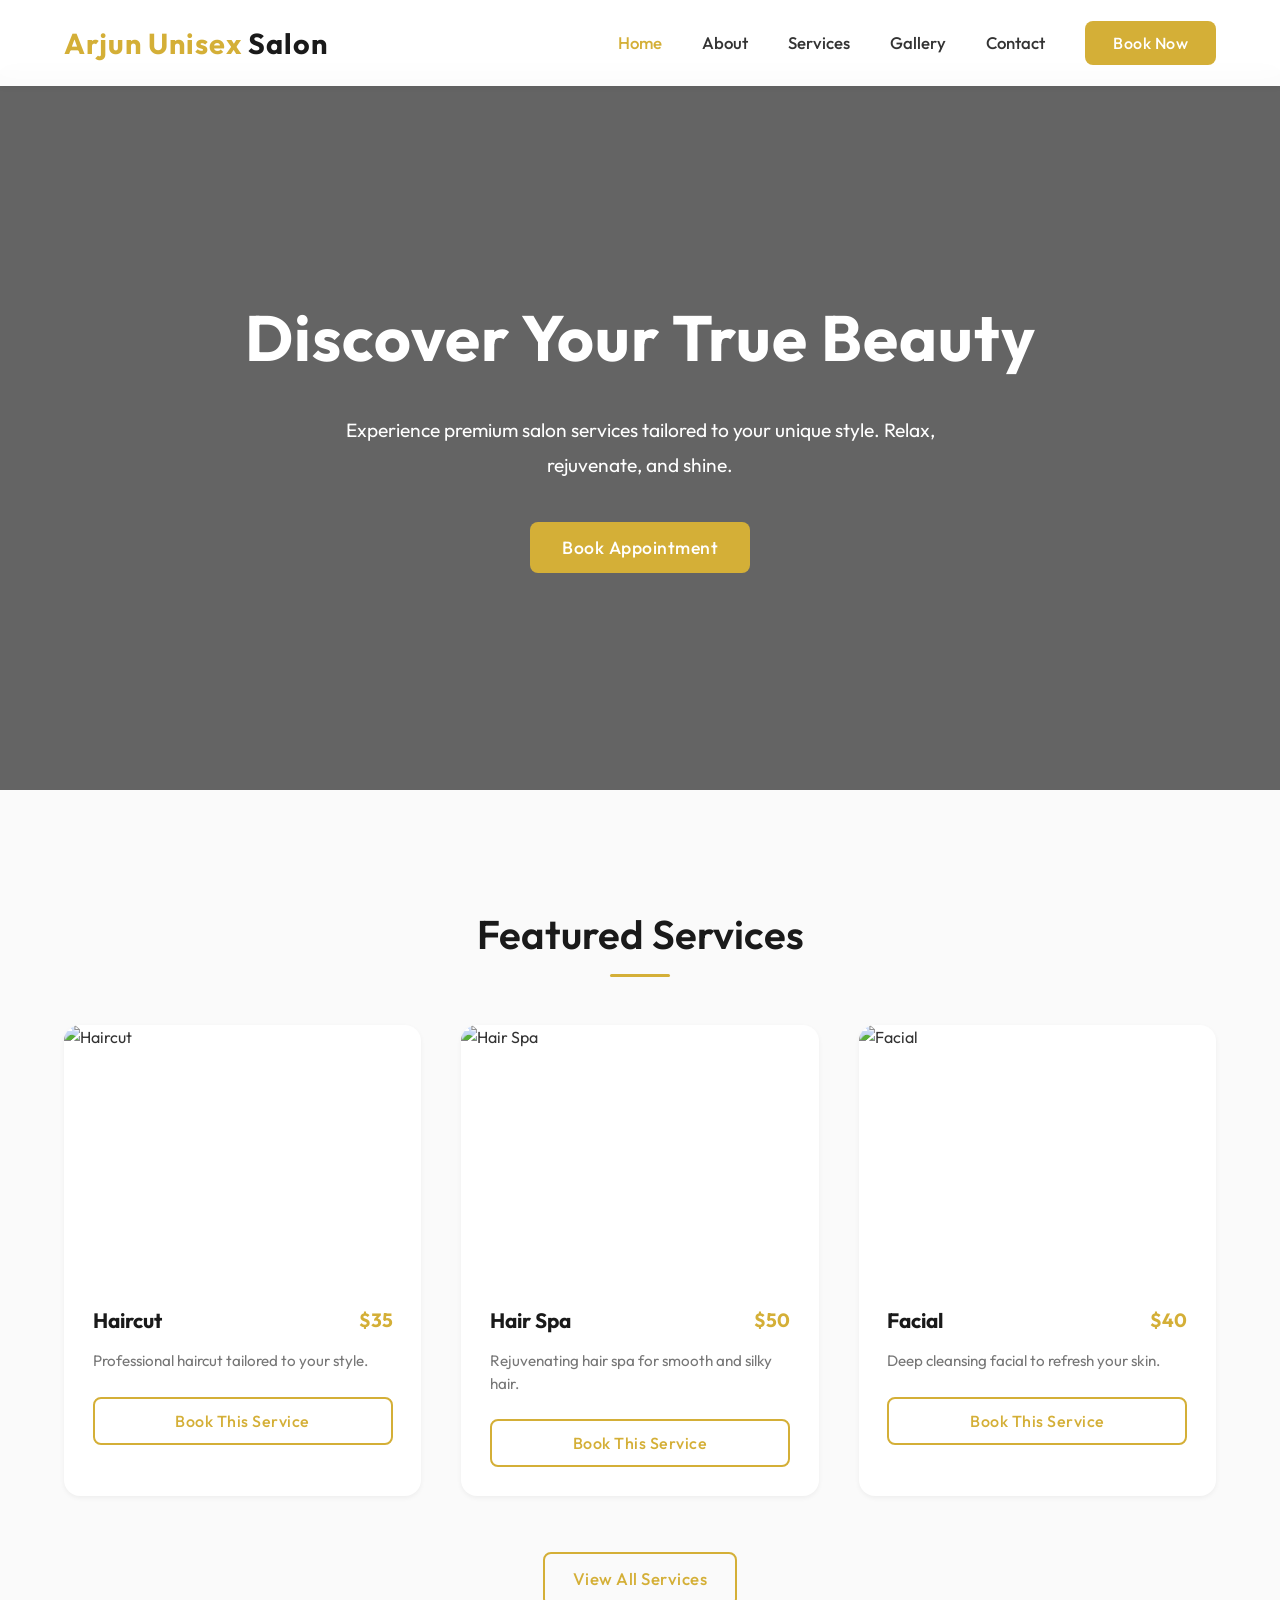
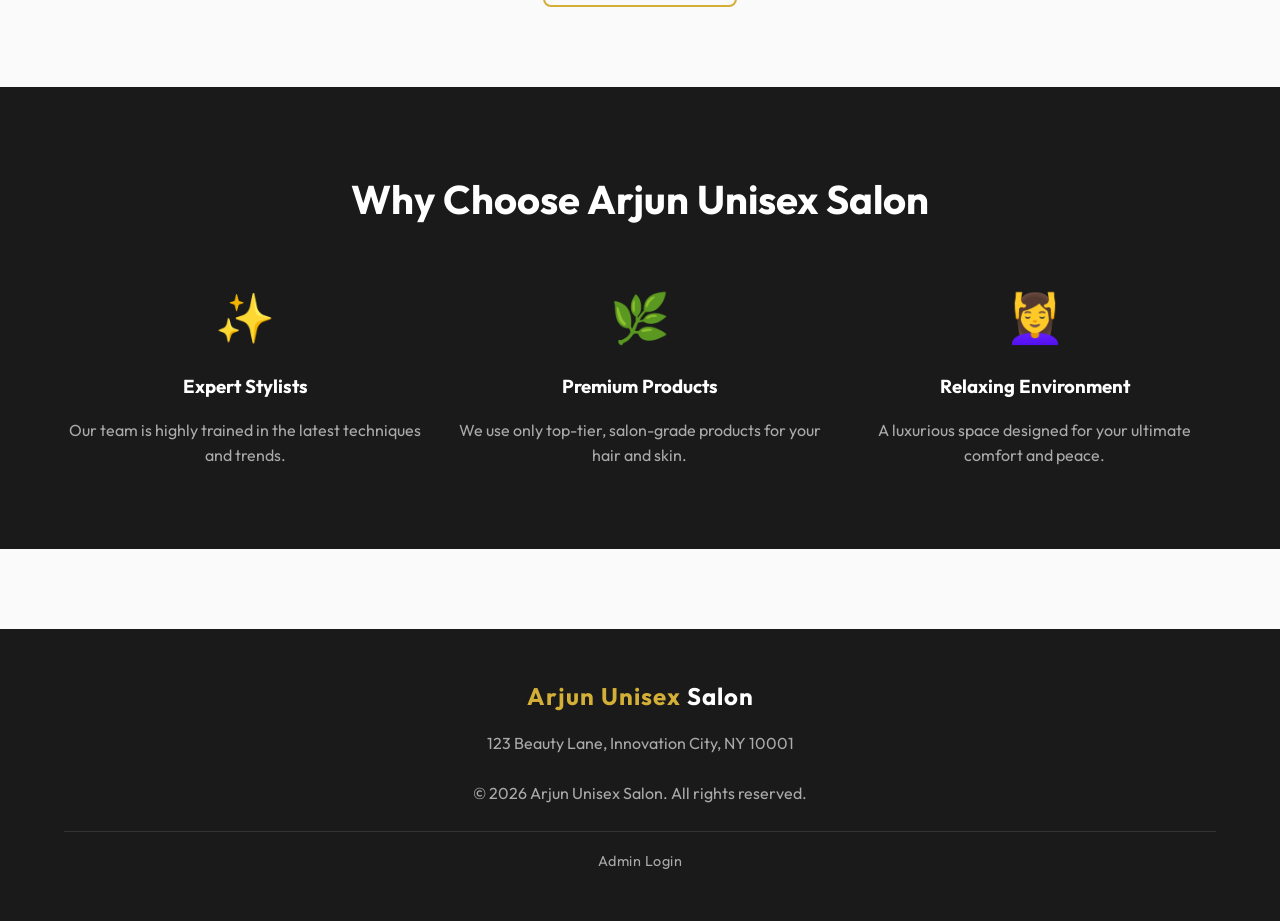
==== index.html @ e4f92613 "Initial commit" ====
<!DOCTYPE html>
<html lang="en">
<head>
    <meta charset="UTF-8">
    <meta name="viewport" content="width=device-width, initial-scale=1.0">
    <title>Arjun Unisex Salon | Elevate Your Beauty</title>
    <link rel="stylesheet" href="css/styles.css">
</head>
<body>
    <header class="navbar">
        <div class="container" style="display: flex; justify-content: space-between; align-items: center; padding: 1.25rem 0;">
            <a href="index.html" class="logo"><span>Arjun Unisex</span> Salon</a>
            <button class="nav-toggle" id="navToggle">☰</button>
            <ul class="nav-links" id="navLinks">
                <li><a href="index.html">Home</a></li>
                <li><a href="about.html">About</a></li>
                <li><a href="services.html">Services</a></li>
                <li><a href="gallery.html">Gallery</a></li>
                <li><a href="contact.html">Contact</a></li>
                <li><button class="btn btn-primary" onclick="openBookingModal()">Book Now</button></li>
            </ul>
        </div>
    </header>

    <main style="margin-top: 70px;">
        <!-- Hero Section -->
        <section class="hero" style="background: linear-gradient(rgba(0,0,0,0.6), rgba(0,0,0,0.6)), url('https://images.unsplash.com/photo-1560066984-138dadb4c035?auto=format&fit=crop&q=80&w=1600') center/cover no-repeat; padding: 8rem 0; color: white; text-align: center; min-height: 80vh; display: flex; align-items: center;">
            <div class="container fade-in">
                <h1 style="font-size: 4rem; margin-bottom: 1.5rem; font-weight: 700; letter-spacing: 1px;">Discover Your True Beauty</h1>
                <p style="font-size: 1.2rem; margin-bottom: 2.5rem; max-width: 600px; margin-left: auto; margin-right: auto; line-height: 1.8;">Experience premium salon services tailored to your unique style. Relax, rejuvenate, and shine.</p>
                <button class="btn btn-primary" onclick="openBookingModal()" style="font-size: 1.1rem; padding: 14px 32px;">Book Appointment</button>
            </div>
        </section>

        <!-- Featured Services Preview -->
        <section class="container mt-2" style="padding: 5rem 0;">
            <h2 class="section-title">Featured Services</h2>
            <div id="featured-services" style="display: grid; grid-template-columns: repeat(auto-fit, minmax(320px, 1fr)); gap: 2.5rem;">
               <!-- Service cards injected by JS -->
            </div>
            <div class="text-center" style="margin-top: 3.5rem;">
                <a href="services.html" class="btn btn-outline" style="font-size: 1.05rem;">View All Services</a>
            </div>
        </section>

        <!-- Why Choose Us -->
        <section style="background-color: var(--secondary-color); color: var(--white); padding: 5rem 0;">
            <div class="container text-center">
                <h2 style="font-size: 2.5rem; margin-bottom: 3rem; color: #fff;">Why Choose Arjun Unisex Salon</h2>
                <div style="display: grid; grid-template-columns: repeat(auto-fit, minmax(250px, 1fr)); gap: 2rem;">
                    <div>
                        <div style="font-size: 3rem; color: var(--primary-color); margin-bottom: 1rem;">✨</div>
                        <h3 class="mb-1">Expert Stylists</h3>
                        <p style="color: #aaa;">Our team is highly trained in the latest techniques and trends.</p>
                    </div>
                    <div>
                        <div style="font-size: 3rem; color: var(--primary-color); margin-bottom: 1rem;">🌿</div>
                        <h3 class="mb-1">Premium Products</h3>
                        <p style="color: #aaa;">We use only top-tier, salon-grade products for your hair and skin.</p>
                    </div>
                    <div>
                        <div style="font-size: 3rem; color: var(--primary-color); margin-bottom: 1rem;">💆‍♀️</div>
                        <h3 class="mb-1">Relaxing Environment</h3>
                        <p style="color: #aaa;">A luxurious space designed for your ultimate comfort and peace.</p>
                    </div>
                </div>
            </div>
        </section>
    </main>

    <!-- Booking Modal -->
    <div class="modal-overlay" id="bookingModal">
        <div class="modal-content">
            <button class="modal-close" onclick="closeBookingModal()">×</button>
            <h2 class="mb-2 text-center" style="color: var(--secondary-color);">Book Appointment</h2>
            <div id="booking-alert" class="alert"></div>
            <form id="bookingForm">
                <div class="form-group">
                    <label for="b-name">Full Name</label>
                    <input type="text" id="b-name" class="form-control" placeholder="John Doe" required>
                </div>
                <div class="form-group">
                    <label for="b-service">Service</label>
                    <select id="b-service" class="form-control" required>
                        <option value="">Select a service</option>
                        <!-- Options injected by JS -->
                    </select>
                </div>
                <div class="form-group">
                    <label for="b-date">Date</label>
                    <input type="date" id="b-date" class="form-control" required>
                </div>
                <div class="form-group">
                    <label for="b-time">Time</label>
                    <input type="time" id="b-time" class="form-control" required>
                </div>
                <button type="submit" class="btn btn-primary" style="width: 100%; margin-top: 1rem;">Confirm Booking</button>
            </form>
        </div>
    </div>

    <footer>
        <div class="container text-center">
            <h3 style="margin-bottom: 1rem; font-size: 1.5rem; letter-spacing: 1px;"><span style="color: var(--primary-color);">Arjun Unisex</span> Salon</h3>
            <p style="margin-bottom: 1.5rem;">123 Beauty Lane, Innovation City, NY 10001</p>
            <p>&copy; <span id="year"></span> Arjun Unisex Salon. All rights reserved.</p>
            <p style="margin-top: 1.5rem; border-top: 1px solid #333; padding-top: 1rem;">
                <a href="admin.html" style="font-size: 0.9rem; letter-spacing: 0.5px;">Admin Login</a>
            </p>
        </div>
    </footer>

    <script src="js/data.js"></script>
    <script src="js/main.js"></script>
    <script src="js/booking.js"></script>
    <script>
        document.addEventListener('DOMContentLoaded', () => {
            const featuredContainer = document.getElementById('featured-services');
            if (featuredContainer) {
                const services = getServices().slice(0, 3);
                services.forEach((service, index) => {
                    featuredContainer.innerHTML += `
                        <div class="service-card" style="animation: fadeIn 0.5s ease-out ${index * 0.2}s backwards;">
                            <img src="${service.image}" alt="${service.name}">
                            <div style="padding: 1.8rem;">
                                <div style="display:flex; justify-content:space-between; align-items:center; margin-bottom: 0.8rem;">
                                    <h3 style="font-size: 1.3rem; color: var(--secondary-color);">${service.name}</h3>
                                    <span style="font-weight:700; color:var(--primary-color); font-size: 1.2rem;">$${service.price}</span>
                                </div>
                                <p style="color: var(--text-light); margin-bottom: 1.5rem; font-size: 0.95rem; line-height: 1.5;">${service.description}</p>
                                <button class="btn btn-outline" style="width: 100%;" onclick="openBookingModal('${service.name}')">Book This Service</button>
                            </div>
                        </div>
                    `;
                });
            }
        });
    </script>
</body>
</html>
---- css/styles.css ----
/* Core Styling & Variables */
@import url('https://fonts.googleapis.com/css2?family=Outfit:wght@300;400;500;600;700&display=swap');

:root {
  --primary-color: #d4af37; /* Premium Gold */
  --primary-hover: #b5952f;
  --secondary-color: #1a1a1a; /* Dark */
  --bg-color: #fafafa;
  --text-color: #333333;
  --text-light: #777777;
  --white: #ffffff;
  --danger: #dc3545;
  --success: #28a745;
  
  --shadow-sm: 0 2px 5px rgba(0,0,0,0.05);
  --shadow-md: 0 4px 10px rgba(0,0,0,0.08);
  --shadow-lg: 0 15px 30px rgba(0,0,0,0.12);
  
  --transition: all 0.3s cubic-bezier(0.25, 0.8, 0.25, 1);
  
  --border-radius: 8px;
  --border-radius-lg: 16px;
}

* {
  margin: 0;
  padding: 0;
  box-sizing: border-box;
}

body {
  font-family: 'Outfit', sans-serif;
  background-color: var(--bg-color);
  color: var(--text-color);
  line-height: 1.6;
  overflow-x: hidden;
}

a {
  text-decoration: none;
  color: inherit;
}

ul {
  list-style: none;
}

img {
  max-width: 100%;
  height: auto;
  display: block;
}

/* Utilities */
.container {
  width: 90%;
  max-width: 1200px;
  margin: 0 auto;
}

.btn {
  display: inline-block;
  padding: 12px 28px;
  border-radius: var(--border-radius);
  font-weight: 500;
  cursor: pointer;
  transition: var(--transition);
  border: none;
  font-family: inherit;
  font-size: 1rem;
  letter-spacing: 0.5px;
}

.btn-primary {
  background-color: var(--primary-color);
  color: var(--white);
}

.btn-primary:hover {
  background-color: var(--primary-hover);
  transform: translateY(-2px);
  box-shadow: var(--shadow-md);
}

.btn-outline {
  background-color: transparent;
  border: 2px solid var(--primary-color);
  color: var(--primary-color);
}
.btn-outline:hover {
  background-color: var(--primary-color);
  color: var(--white);
}

.section-title {
  text-align: center;
  font-size: 2.5rem;
  margin-bottom: 3rem;
  font-weight: 600;
  color: var(--secondary-color);
  position: relative;
}
.section-title::after {
  content: '';
  display: block;
  width: 60px;
  height: 3px;
  background-color: var(--primary-color);
  margin: 0.5rem auto 0;
  border-radius: 2px;
}

.text-center { text-align: center; }
.mt-1 { margin-top: 1rem; }
.mt-2 { margin-top: 2rem; }
.mb-1 { margin-bottom: 1rem; }
.mb-2 { margin-bottom: 2rem; }

/* Navbar */
.navbar {
  background-color: rgba(255, 255, 255, 0.98);
  backdrop-filter: blur(10px);
  position: fixed;
  top: 0;
  width: 100%;
  z-index: 1000;
  box-shadow: var(--shadow-sm);
  transition: var(--transition);
}

.navbar .container {
  display: flex;
  justify-content: space-between;
  align-items: center;
  padding: 1.25rem 0;
}

.logo {
  font-size: 1.8rem;
  font-weight: 700;
  color: var(--secondary-color);
  letter-spacing: 1px;
}

.logo span {
  color: var(--primary-color);
}

.nav-links {
  display: flex;
  gap: 2.5rem;
  align-items: center;
}

.nav-links li a {
  font-weight: 500;
  color: var(--text-color);
  transition: var(--transition);
  font-size: 1.05rem;
}

.nav-links li a:hover,
.nav-links li a.active {
  color: var(--primary-color);
}

.nav-toggle {
  display: none;
  background: none;
  border: none;
  font-size: 1.8rem;
  cursor: pointer;
  color: var(--secondary-color);
}

/* Modals */
.modal-overlay {
  display: none;
  position: fixed;
  top: 0;
  left: 0;
  width: 100%;
  height: 100%;
  background: rgba(0, 0, 0, 0.7);
  z-index: 2000;
  justify-content: center;
  align-items: center;
  backdrop-filter: blur(5px);
  opacity: 0;
  transition: opacity 0.3s ease;
}

.modal-overlay.active {
  display: flex;
  opacity: 1;
}

.modal-content {
  background: var(--white);
  padding: 2.5rem;
  border-radius: var(--border-radius-lg);
  width: 100%;
  max-width: 500px;
  position: relative;
  transform: translateY(-20px);
  transition: transform 0.3s ease, opacity 0.3s ease;
  box-shadow: var(--shadow-lg);
  margin: 1rem;
}

.modal-overlay.active .modal-content {
  transform: translateY(0);
}

.modal-close {
  position: absolute;
  top: 1rem;
  right: 1.5rem;
  font-size: 2rem;
  cursor: pointer;
  color: var(--text-light);
  transition: var(--transition);
  border: none;
  background: transparent;
  line-height: 1;
}
.modal-close:hover {
  color: var(--danger);
  transform: rotate(90deg);
}

/* Forms */
.form-group {
  margin-bottom: 1.5rem;
}
.form-group label {
  display: block;
  margin-bottom: 0.5rem;
  font-weight: 500;
  color: var(--secondary-color);
}
.form-control {
  width: 100%;
  padding: 0.8rem 1rem;
  border: 1px solid #ddd;
  border-radius: var(--border-radius);
  font-family: inherit;
  font-size: 1rem;
  transition: var(--transition);
  background-color: var(--bg-color);
}
.form-control:focus {
  outline: none;
  border-color: var(--primary-color);
  box-shadow: 0 0 0 3px rgba(212, 175, 55, 0.15);
  background-color: var(--white);
}

textarea.form-control {
  resize: vertical;
  min-height: 120px;
}

/* Alerts */
.alert {
  padding: 1rem;
  border-radius: var(--border-radius);
  margin-bottom: 1rem;
  font-weight: 500;
  display: none; /* hidden by default */
}
.alert-success {
  background-color: #d4edda;
  color: #155724;
  border: 1px solid #c3e6cb;
}
.alert-danger {
  background-color: #f8d7da;
  color: #721c24;
  border: 1px solid #f5c6cb;
}

/* Footer */
footer {
  background-color: var(--secondary-color);
  color: var(--white);
  padding: 3rem 0;
  margin-top: 5rem;
}
footer p {
  color: #aaa;
}
footer a {
  transition: var(--transition);
}
footer a:hover {
  color: var(--primary-color);
}

/* Responsive Navbar */
@media (max-width: 768px) {
  .nav-links {
    position: absolute;
    top: 100%;
    left: 0;
    width: 100%;
    background: rgba(255, 255, 255, 0.98);
    backdrop-filter: blur(10px);
    flex-direction: column;
    padding: 2rem 0;
    box-shadow: 0 10px 10px rgba(0,0,0,0.1);
    transform: translateY(-150%);
    opacity: 0;
    transition: var(--transition);
    pointer-events: none;
    gap: 1.5rem;
  }
  .nav-links.active {
    transform: translateY(0);
    opacity: 1;
    pointer-events: auto;
  }
  .nav-toggle {
    display: block;
  }
}

/* Cards Animation */
.service-card, .team-card {
  background: var(--white);
  border-radius: var(--border-radius-lg);
  overflow: hidden;
  box-shadow: var(--shadow-sm);
  transition: var(--transition);
}
.service-card:hover, .team-card:hover {
  transform: translateY(-5px);
  box-shadow: var(--shadow-lg);
}
.service-card img, .team-card img {
  width: 100%;
  height: 250px;
  object-fit: cover;
  transition: var(--transition);
}
.service-card:hover img {
  transform: scale(1.05);
}

/* Animations */
@keyframes fadeIn {
  from { opacity: 0; transform: translateY(20px); }
  to { opacity: 1; transform: translateY(0); }
}
.fade-in {
  animation: fadeIn 0.8s ease-out forwards;
}
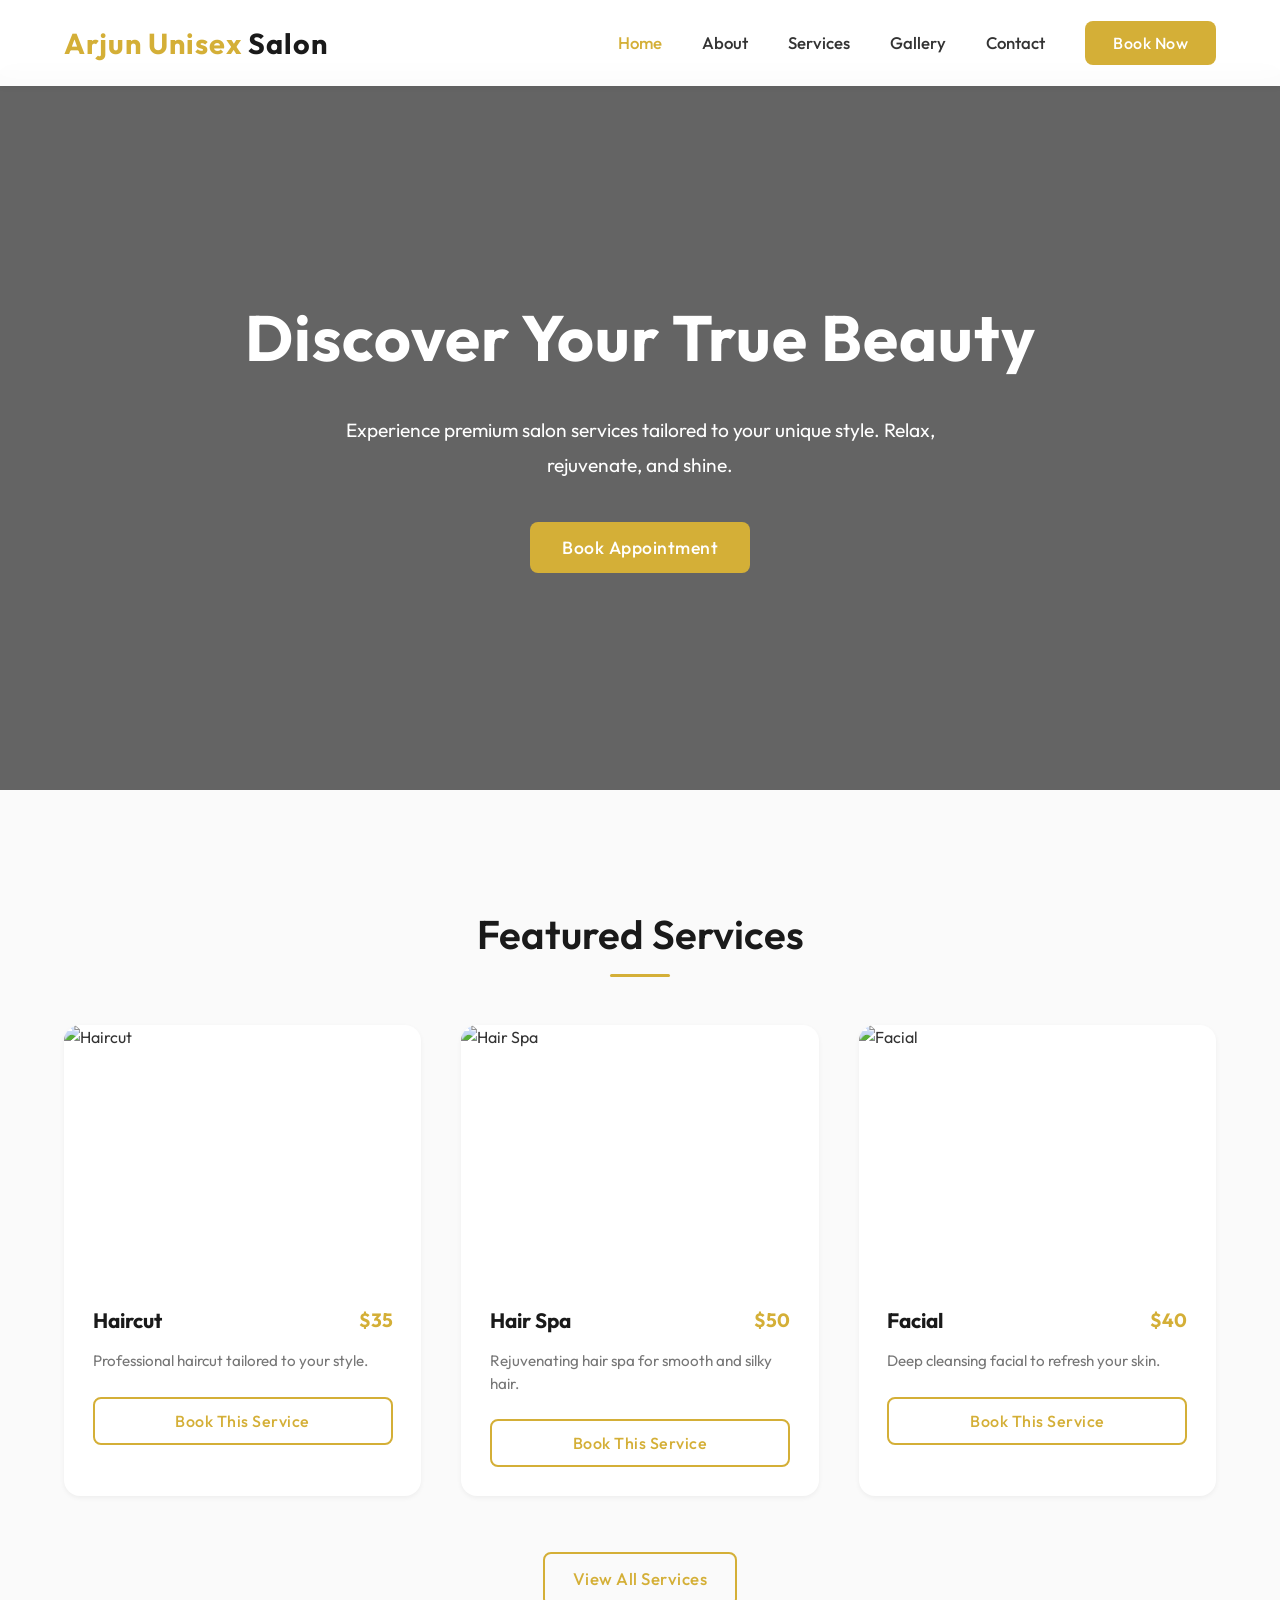
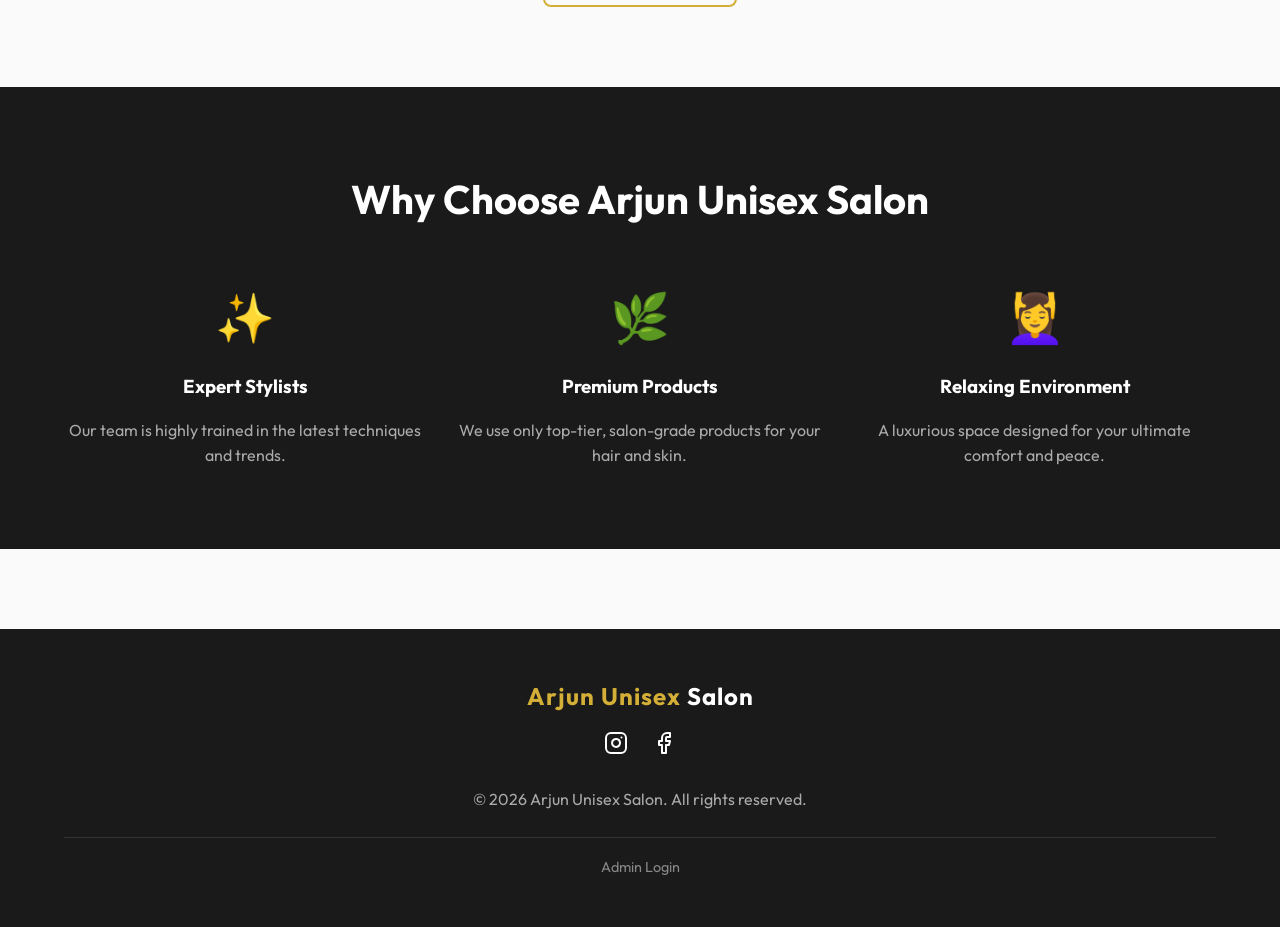
==== commit 36aaaa6e: "first commit" ====
--- a/index.html
+++ b/index.html
@@ -1,14 +1,17 @@
 <!DOCTYPE html>
 <html lang="en">
+
 <head>
     <meta charset="UTF-8">
     <meta name="viewport" content="width=device-width, initial-scale=1.0">
     <title>Arjun Unisex Salon | Elevate Your Beauty</title>
     <link rel="stylesheet" href="css/styles.css">
 </head>
+
 <body>
     <header class="navbar">
-        <div class="container" style="display: flex; justify-content: space-between; align-items: center; padding: 1.25rem 0;">
+        <div class="container"
+            style="display: flex; justify-content: space-between; align-items: center; padding: 1.25rem 0;">
             <a href="index.html" class="logo"><span>Arjun Unisex</span> Salon</a>
             <button class="nav-toggle" id="navToggle">☰</button>
             <ul class="nav-links" id="navLinks">
@@ -24,19 +27,25 @@
 
     <main style="margin-top: 70px;">
         <!-- Hero Section -->
-        <section class="hero" style="background: linear-gradient(rgba(0,0,0,0.6), rgba(0,0,0,0.6)), url('https://images.unsplash.com/photo-1560066984-138dadb4c035?auto=format&fit=crop&q=80&w=1600') center/cover no-repeat; padding: 8rem 0; color: white; text-align: center; min-height: 80vh; display: flex; align-items: center;">
+        <section class="hero"
+            style="background: linear-gradient(rgba(0,0,0,0.6), rgba(0,0,0,0.6)), url('https://images.unsplash.com/photo-1560066984-138dadb4c035?auto=format&fit=crop&q=80&w=1600') center/cover no-repeat; padding: 8rem 0; color: white; text-align: center; min-height: 80vh; display: flex; align-items: center;">
             <div class="container fade-in">
-                <h1 style="font-size: 4rem; margin-bottom: 1.5rem; font-weight: 700; letter-spacing: 1px;">Discover Your True Beauty</h1>
-                <p style="font-size: 1.2rem; margin-bottom: 2.5rem; max-width: 600px; margin-left: auto; margin-right: auto; line-height: 1.8;">Experience premium salon services tailored to your unique style. Relax, rejuvenate, and shine.</p>
-                <button class="btn btn-primary" onclick="openBookingModal()" style="font-size: 1.1rem; padding: 14px 32px;">Book Appointment</button>
+                <h1 style="font-size: 4rem; margin-bottom: 1.5rem; font-weight: 700; letter-spacing: 1px;">Discover Your
+                    True Beauty</h1>
+                <p
+                    style="font-size: 1.2rem; margin-bottom: 2.5rem; max-width: 600px; margin-left: auto; margin-right: auto; line-height: 1.8;">
+                    Experience premium salon services tailored to your unique style. Relax, rejuvenate, and shine.</p>
+                <button class="btn btn-primary" onclick="openBookingModal()"
+                    style="font-size: 1.1rem; padding: 14px 32px;">Book Appointment</button>
             </div>
         </section>
 
         <!-- Featured Services Preview -->
         <section class="container mt-2" style="padding: 5rem 0;">
             <h2 class="section-title">Featured Services</h2>
-            <div id="featured-services" style="display: grid; grid-template-columns: repeat(auto-fit, minmax(320px, 1fr)); gap: 2.5rem;">
-               <!-- Service cards injected by JS -->
+            <div id="featured-services"
+                style="display: grid; grid-template-columns: repeat(auto-fit, minmax(320px, 1fr)); gap: 2.5rem;">
+                <!-- Service cards injected by JS -->
             </div>
             <div class="text-center" style="margin-top: 3.5rem;">
                 <a href="services.html" class="btn btn-outline" style="font-size: 1.05rem;">View All Services</a>
@@ -77,13 +86,12 @@
             <form id="bookingForm">
                 <div class="form-group">
                     <label for="b-name">Full Name</label>
-                    <input type="text" id="b-name" class="form-control" placeholder="John Doe" required>
+                    <input type="text" id="b-name" class="form-control" required>
                 </div>
                 <div class="form-group">
                     <label for="b-service">Service</label>
                     <select id="b-service" class="form-control" required>
                         <option value="">Select a service</option>
-                        <!-- Options injected by JS -->
                     </select>
                 </div>
                 <div class="form-group">
@@ -99,13 +107,23 @@
         </div>
     </div>
 
+    <!-- Unified Footer -->
     <footer>
         <div class="container text-center">
             <h3 style="margin-bottom: 1rem; font-size: 1.5rem; letter-spacing: 1px;"><span style="color: var(--primary-color);">Arjun Unisex</span> Salon</h3>
-            <p style="margin-bottom: 1.5rem;">123 Beauty Lane, Innovation City, NY 10001</p>
+            
+            <div class="social-links" style="margin-bottom: 1.5rem; display: flex; justify-content: center; gap: 1.5rem;">
+                <a href="https://instagram.com" target="_blank" style="color: white; transition: 0.3s;">
+                    <svg xmlns="http://www.w3.org/2000/svg" width="24" height="24" viewBox="0 0 24 24" fill="none" stroke="currentColor" stroke-width="2" stroke-linecap="round" stroke-linejoin="round" class="feather feather-instagram"><rect x="2" y="2" width="20" height="20" rx="5" ry="5"></rect><path d="M16 11.37A4 4 0 1 1 12.63 8 4 4 0 0 1 16 11.37z"></path><line x1="17.5" y1="6.5" x2="17.51" y2="6.5"></line></svg>
+                </a>
+                <a href="https://facebook.com" target="_blank" style="color: white; transition: 0.3s;">
+                    <svg xmlns="http://www.w3.org/2000/svg" width="24" height="24" viewBox="0 0 24 24" fill="none" stroke="currentColor" stroke-width="2" stroke-linecap="round" stroke-linejoin="round" class="feather feather-facebook"><path d="M18 2h-3a5 5 0 0 0-5 5v3H7v4h3v8h4v-8h3l1-4h-4V7a1 1 0 0 1 1-1h3z"></path></svg>
+                </a>
+            </div>
+
             <p>&copy; <span id="year"></span> Arjun Unisex Salon. All rights reserved.</p>
             <p style="margin-top: 1.5rem; border-top: 1px solid #333; padding-top: 1rem;">
-                <a href="admin.html" style="font-size: 0.9rem; letter-spacing: 0.5px;">Admin Login</a>
+                <a href="admin.html" style="font-size: 0.9rem; color: #888; text-decoration: none;">Admin Login</a>
             </p>
         </div>
     </footer>
@@ -137,4 +155,5 @@
         });
     </script>
 </body>
-</html>
+
+</html>
